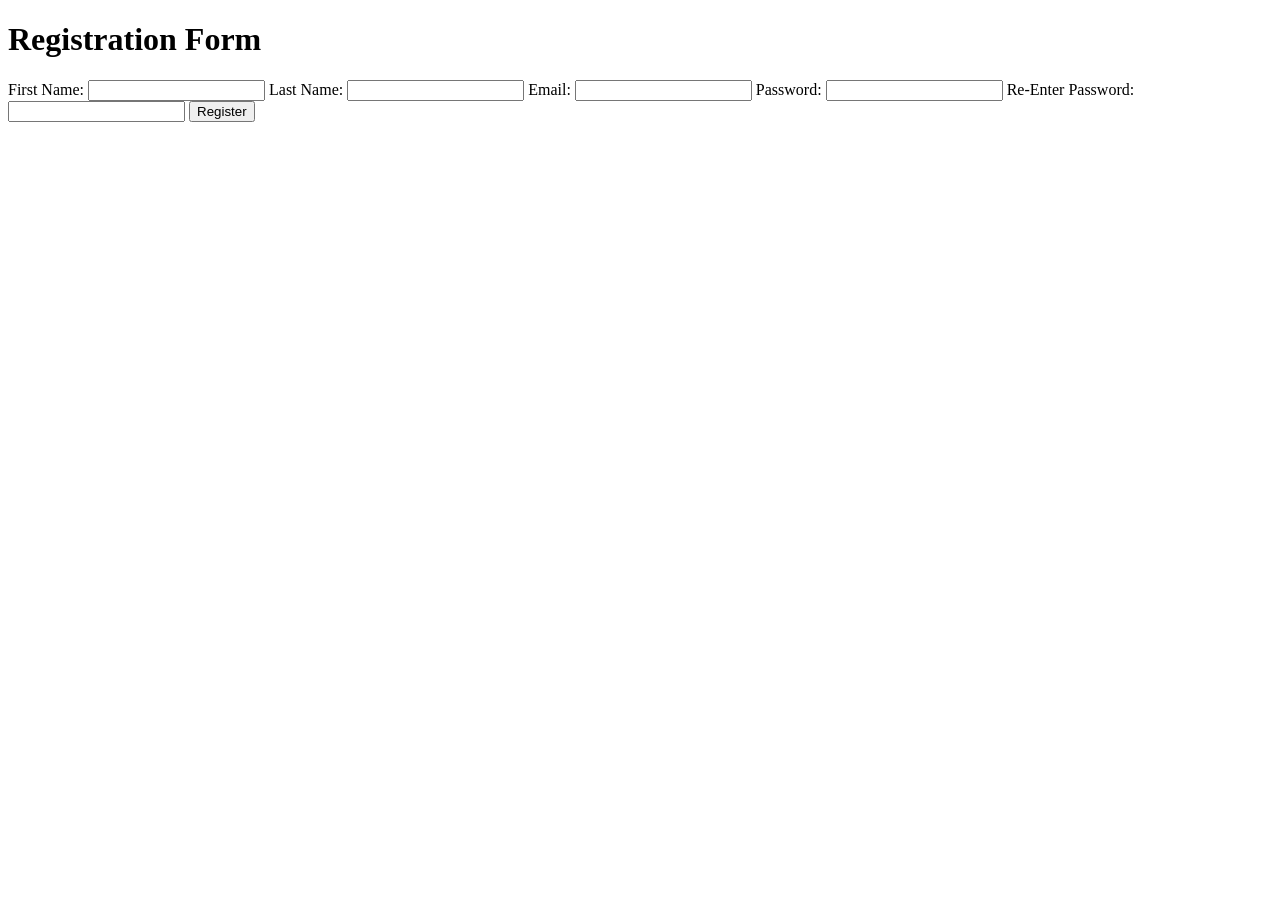
==== index.html @ 9f1af974 "feat(registraton-ui): add HTML structure for registration form #1" ====
<!doctype html>
<html lang="en">
  <head>
    <meta charset="UTF-8" />
    <meta name="viewport" content="width=device-width, initial-scale=1.0" />
    <title>Registration Form</title>
    <link rel="stylesheet" href="style.css" />
  </head>
  <body>
    <div class="form-container">
      <h1>Registration Form</h1>
      <form id="registrationForm" novalidate>

        <label for="username">First Name:</label>
        <input type="text" id="username" name="username" required />

        <label for="username">Last Name:</label>
        <input type="text" id="username" name="username" required />

        <label for="email">Email:</label>
        <input type="text" id="email" name="email" required />

        <label for="password">Password:</label>
        <input type="password" id="password" name="password" required />
        
        <label for="password">Re-Enter Password:</label>
        <input type="password" id="password" name="password" required />

        <button type="submit" id="register-btn">Register</button>
      </form>
      <div id="errorMessages"></div>
    </div>

    <script src="script.js"></script>
  </body>
</html>
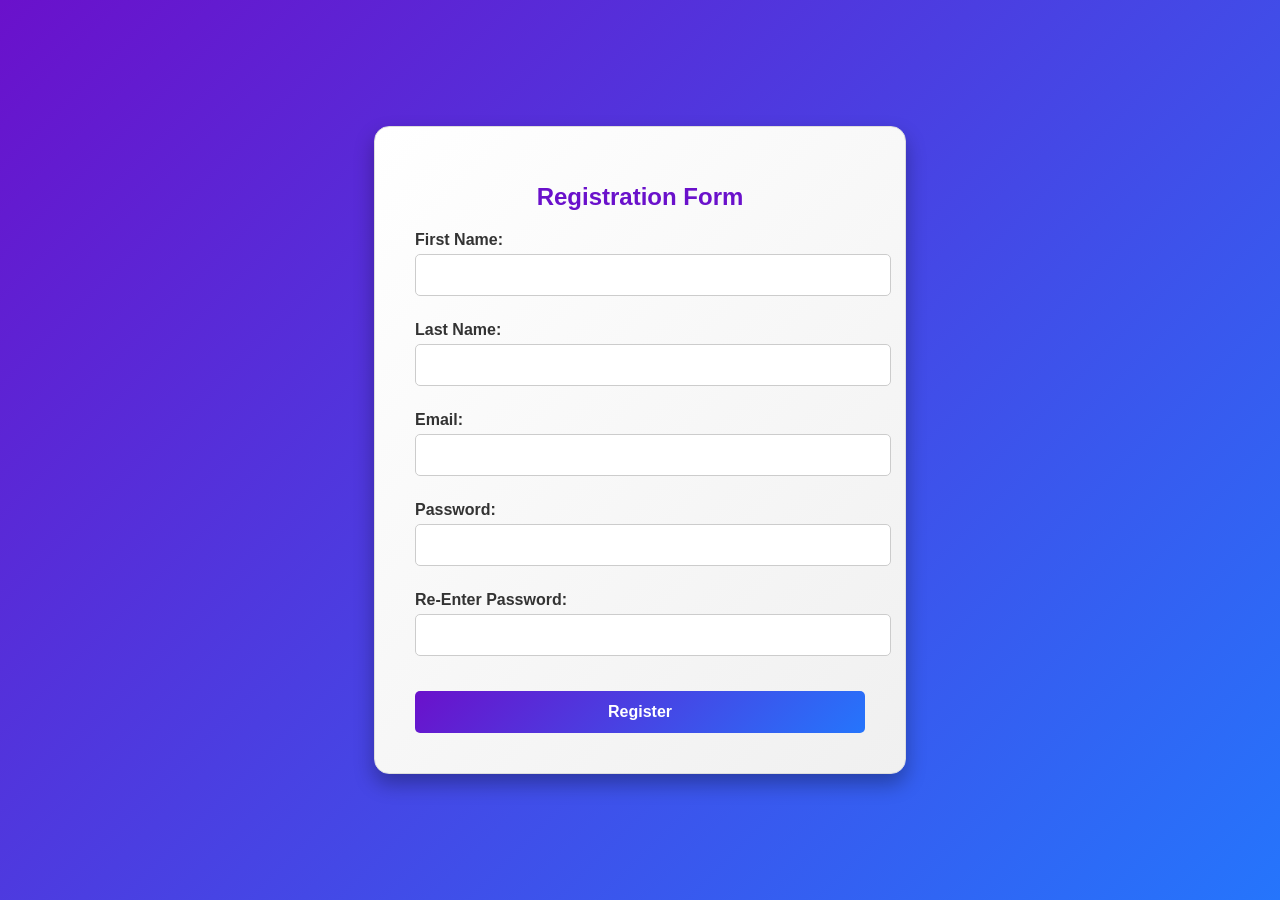
==== commit 7a86e374: "feat(registeration-ui): re-enhance stylin and colors #1" ====
--- a/index.html
+++ b/index.html
@@ -11,11 +11,11 @@
       <h1>Registration Form</h1>
       <form id="registrationForm" novalidate>
 
-        <label for="username">First Name:</label>
-        <input type="text" id="username" name="username" required />
+       <label for="firstName">First Name:</label>
+<input type="text" id="firstName" name="firstName" required />
 
-        <label for="username">Last Name:</label>
-        <input type="text" id="username" name="username" required />
+<label for="lastName">Last Name:</label>
+<input type="text" id="lastName" name="lastName" required />
 
         <label for="email">Email:</label>
         <input type="text" id="email" name="email" required />
@@ -23,8 +23,8 @@
         <label for="password">Password:</label>
         <input type="password" id="password" name="password" required />
         
-        <label for="password">Re-Enter Password:</label>
-        <input type="password" id="password" name="password" required />
+        <label for="re-enter-password">Re-Enter Password:</label>
+        <input type="password" id="re-enter-password" name="password" required />
 
         <button type="submit" id="register-btn">Register</button>
       </form>
--- a/style.css
+++ b/style.css
@@ -0,0 +1,82 @@
+body {
+    font-family: 'Roboto', sans-serif;
+    background: linear-gradient(135deg, #6a11cb, #2575fc);
+    margin: 0;
+    padding: 0;
+    display: flex;
+    justify-content: center;
+    align-items: center;
+    height: 100vh;
+    color: #fff;
+}
+
+.form-container {
+    background: linear-gradient(135deg, #ffffff, #f0f0f0);
+    padding: 40px;
+    border-radius: 15px;
+    box-shadow: 0 10px 20px rgba(0, 0, 0, 0.3);
+    width: 100%;
+    max-width: 450px;
+    color: #333;
+    border: 1px solid #ddd;
+}
+
+h1 {
+    text-align: center;
+    color: #6a11cb;
+    margin-bottom: 20px;
+    font-size: 24px;
+}
+
+label {
+    display: block;
+    margin: 10px 0 5px;
+    font-weight: bold;
+}
+
+input[type="text"],
+input[type="password"] {
+    width: 100%;
+    padding: 12px;
+    margin-bottom: 15px;
+    border: 1px solid #ccc;
+    border-radius: 5px;
+    font-size: 14px;
+}
+
+input[type="text"]:focus,
+input[type="password"]:focus {
+    border-color: #6a11cb;
+    outline: none;
+    box-shadow: 0 0 5px rgba(106, 17, 203, 0.5);
+}
+
+button {
+    width: 100%;
+    padding: 12px;
+    background: linear-gradient(135deg, #6a11cb, #2575fc);
+    color: white;
+    border: none;
+    border-radius: 5px;
+    cursor: pointer;
+    font-size: 16px;
+    font-weight: bold;
+    transition: transform 0.3s ease, background 0.3s ease;
+    margin-top: 20px; /* Space above the button */
+}
+
+button:hover {
+    background: linear-gradient(135deg, #2575fc, #6a11cb);
+    transform: scale(1.05); /* Slightly enlarge the button on hover */
+}
+
+button:active {
+    transform: scale(0.95); /* Shrink the button slightly when clicked */
+}
+
+.errorMessages {
+    margin-top: 15px;
+    color: #e74c3c;
+    font-size: 14px;
+    font-weight: bold;
+}
